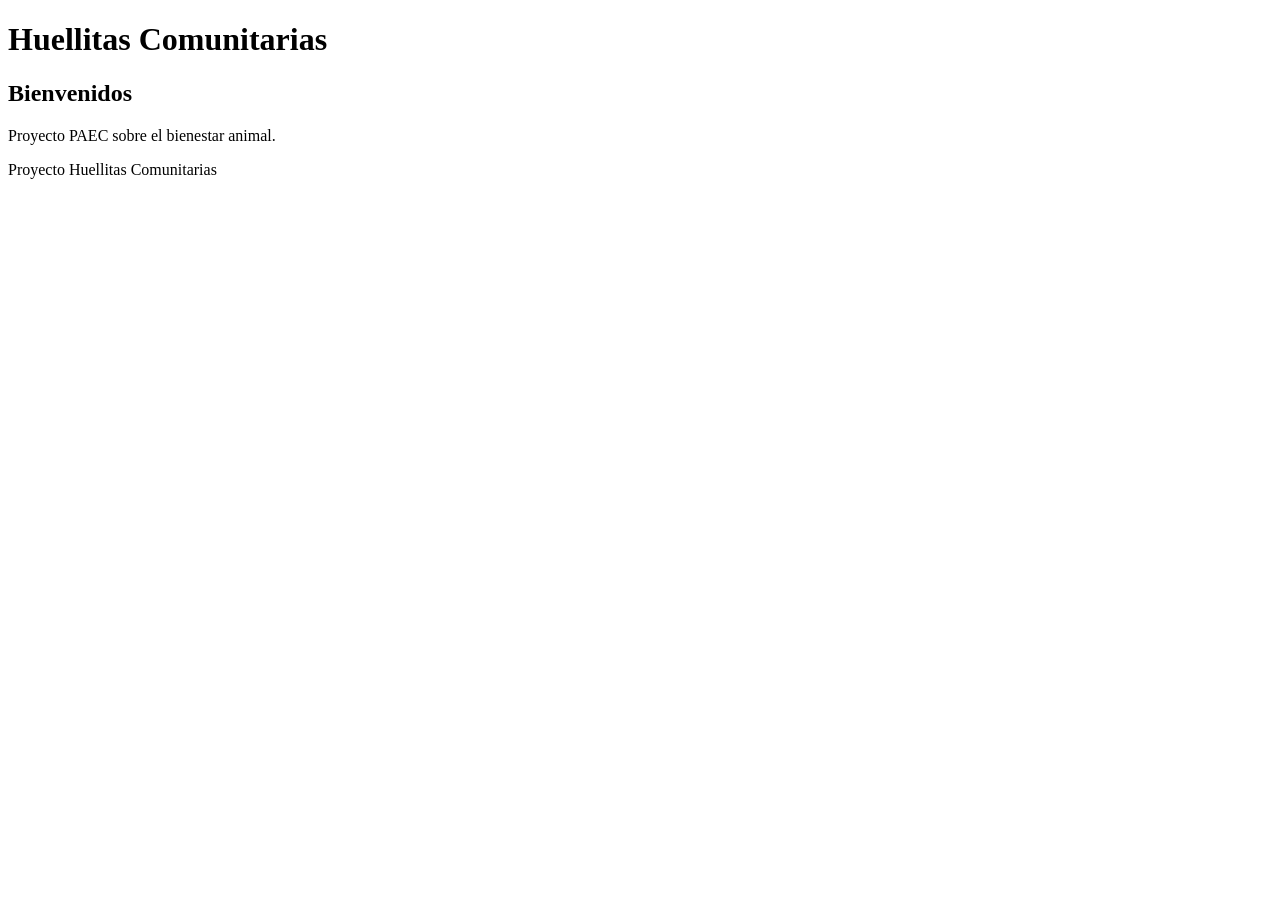
==== index.html @ 197effe9 "Add files via upload Añadí index" ====
<!DOCTYPE html>
<html lang="es">
<head>
    <meta charset="UTF-8">
    <title>Huellitas Comunitarias</title>
</head>
<body>

    <!-- Encabezado del proyecto -->
    <header>
        <h1>Huellitas Comunitarias</h1>
    </header>

    <!-- Contenido principal -->
    <main>
        <section>
            <h2>Bienvenidos</h2>
            <p>Proyecto PAEC sobre el bienestar animal.</p>
        </section>
    </main>

    <!-- Pie de pagina -->
    <footer>
        <p>Proyecto Huellitas Comunitarias</p>
    </footer>

</body>
</html>
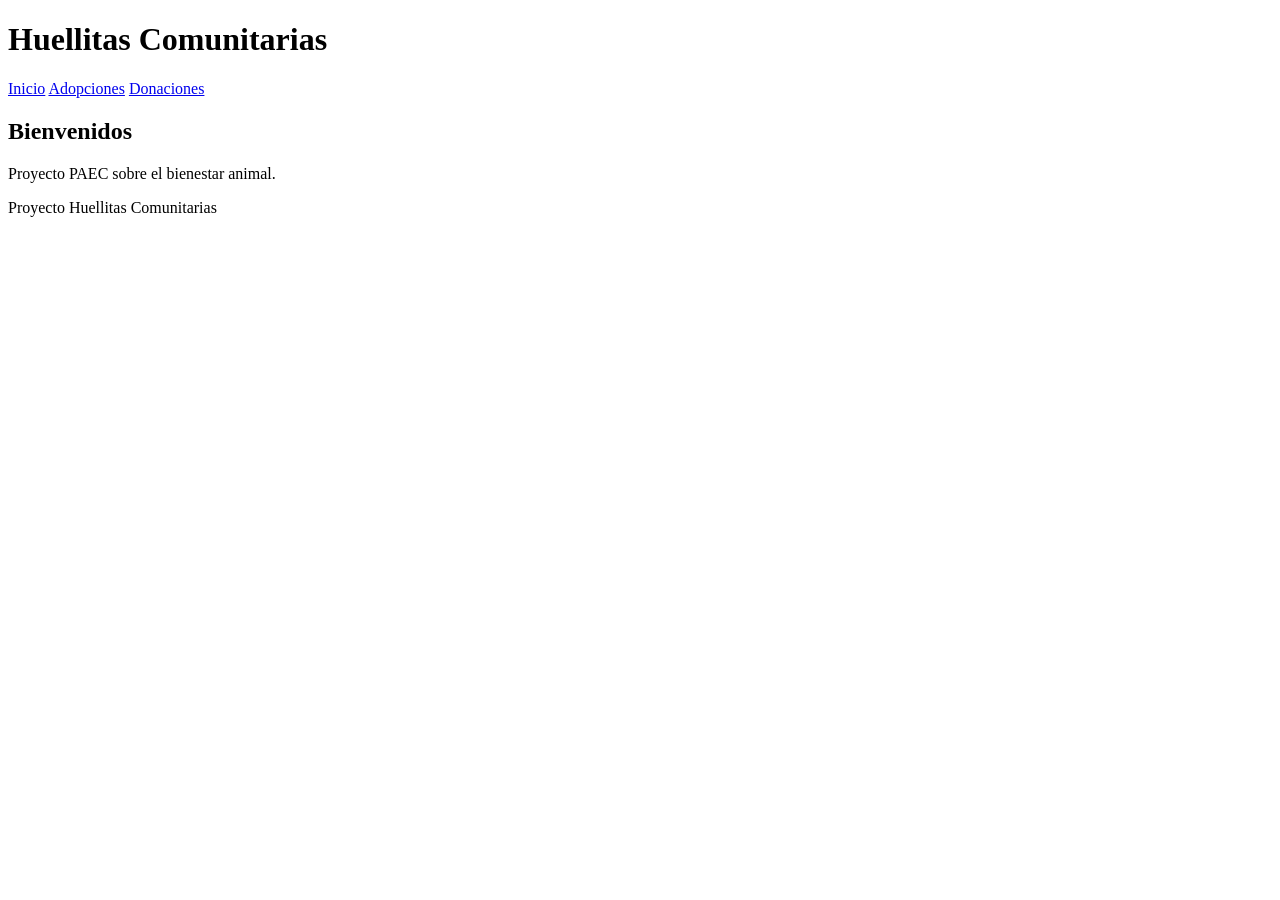
==== commit 61d30f52: "Add navigation bar to index.html agregue encabezado y navegación" ====
--- a/index.html
+++ b/index.html
@@ -11,6 +11,12 @@
     <header>
         <h1>Huellitas Comunitarias</h1>
     </header>
+    
+<nav class="barra-navegacion">
+    <a href="index.html" class="boton-nav activo">Inicio</a>
+    <a href="adopciones.html" class="boton-nav">Adopciones</a>
+    <a href="donaciones.html" class="boton-nav">Donaciones</a>
+</nav>
 
     <!-- Contenido principal -->
     <main>
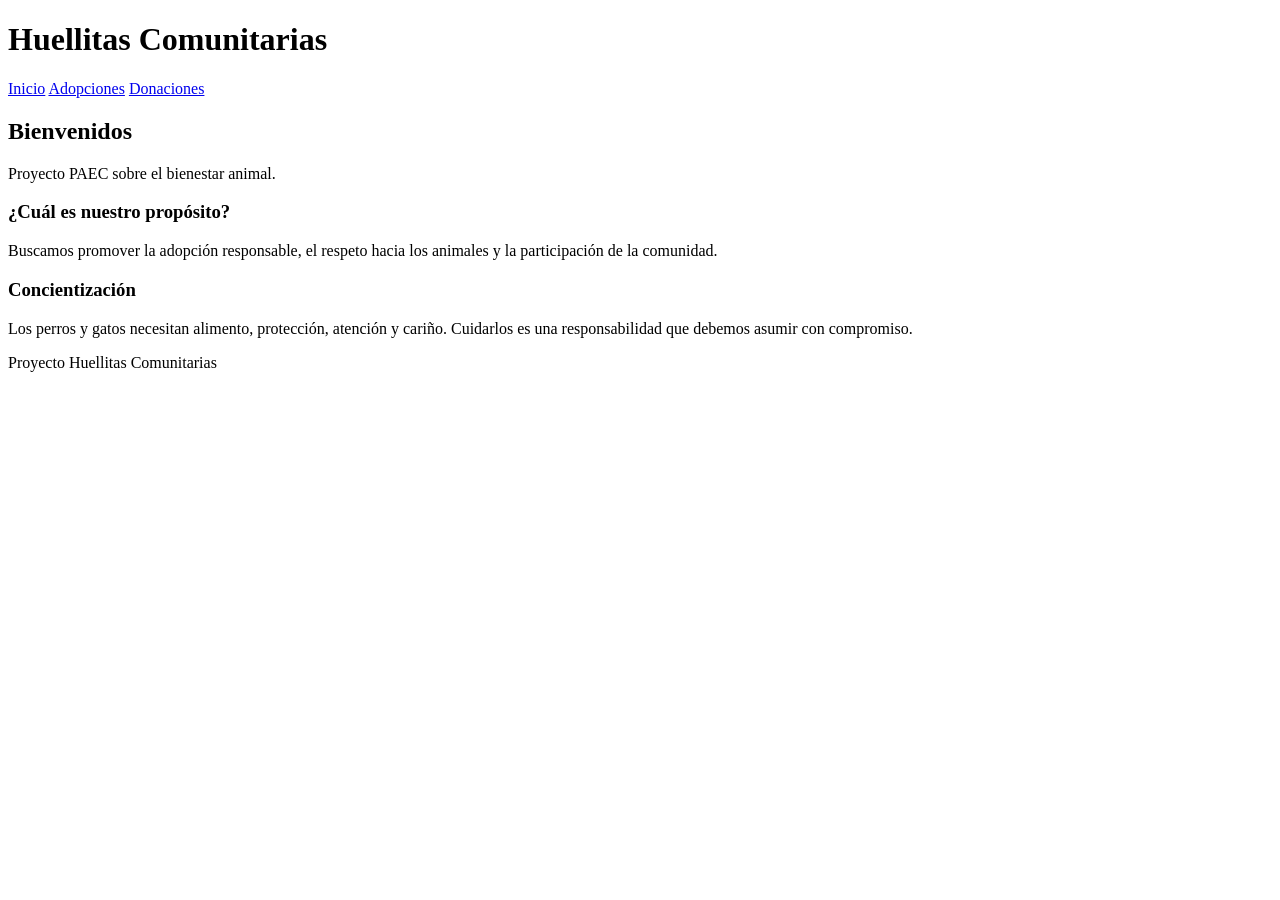
==== commit 5891b4f6: "agregue contenido de bienvenida ." ====
--- a/index.html
+++ b/index.html
@@ -23,6 +23,21 @@
         <section>
             <h2>Bienvenidos</h2>
             <p>Proyecto PAEC sobre el bienestar animal.</p>
+            
+<h3>¿Cuál es nuestro propósito?</h3>
+
+<p>
+    Buscamos promover la adopción responsable, el respeto
+    hacia los animales y la participación de la comunidad.
+</p>
+
+<h3>Concientización</h3>
+
+<p>
+    Los perros y gatos necesitan alimento, protección,
+    atención y cariño. Cuidarlos es una responsabilidad
+    que debemos asumir con compromiso.
+</p>
         </section>
     </main>
 
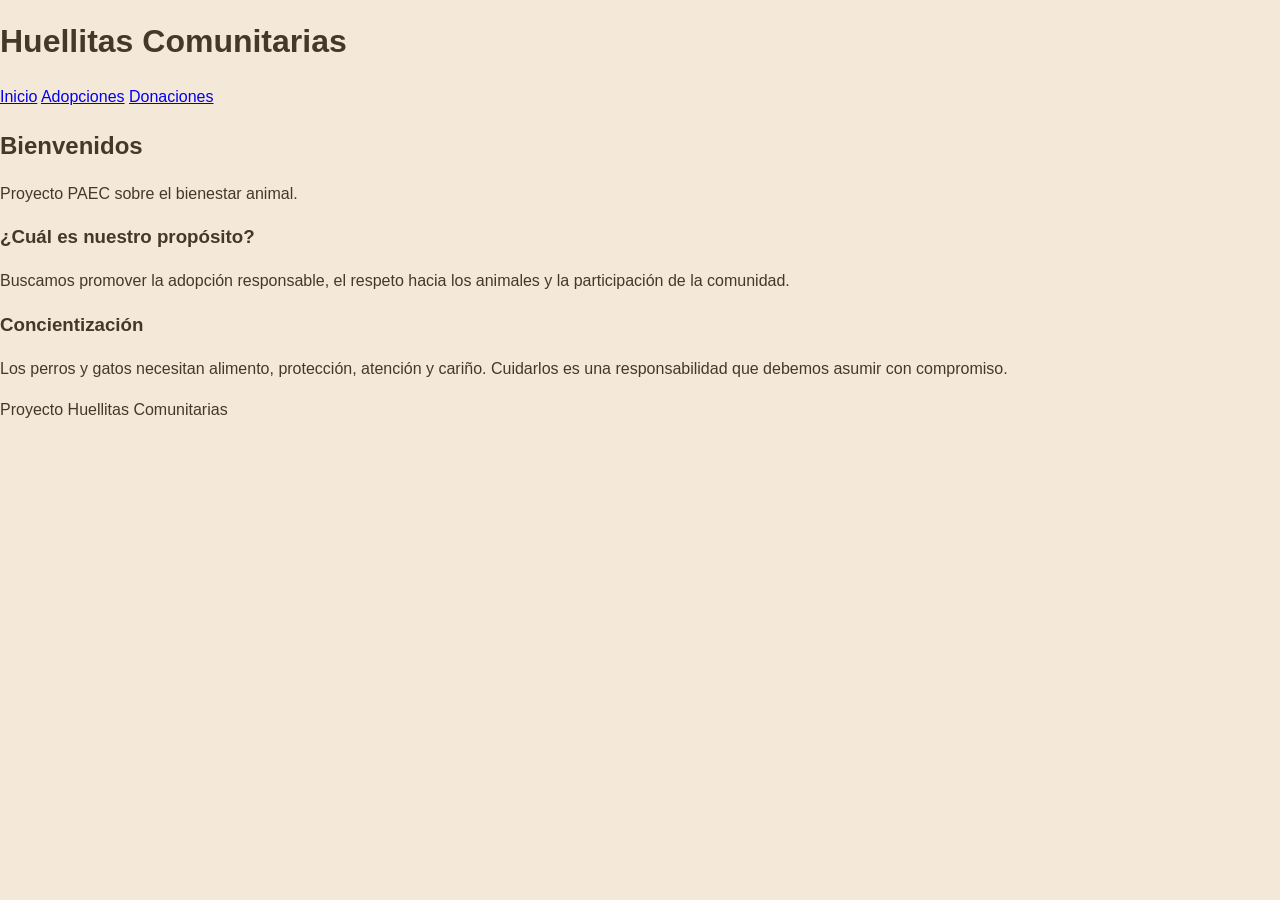
==== commit 3782fda9: "conexión de estilo con archivo principal index" ====
--- a/index.html
+++ b/index.html
@@ -4,6 +4,7 @@
 <head>
     <meta charset="UTF-8">
     <title>Huellitas Comunitarias</title>
+    <link rel="stylesheet" href="estilo.css">
 </head>
 <body>
 
--- a/estilo.css
+++ b/estilo.css
@@ -0,0 +1,20 @@
+
+/* Estilos generales del proyecto */
+body {
+    margin: 0;
+    font-family: Arial, sans-serif;
+    font-size: 16px;
+    line-height: 1.6;
+    background-color: #F4E9D8;
+    color: #44382B;
+}
+
+h1, h2, h3 {
+    line-height: 1.3;
+}
+
+img {
+    max-width: 100%;
+    height: auto;
+    display: block;
+}
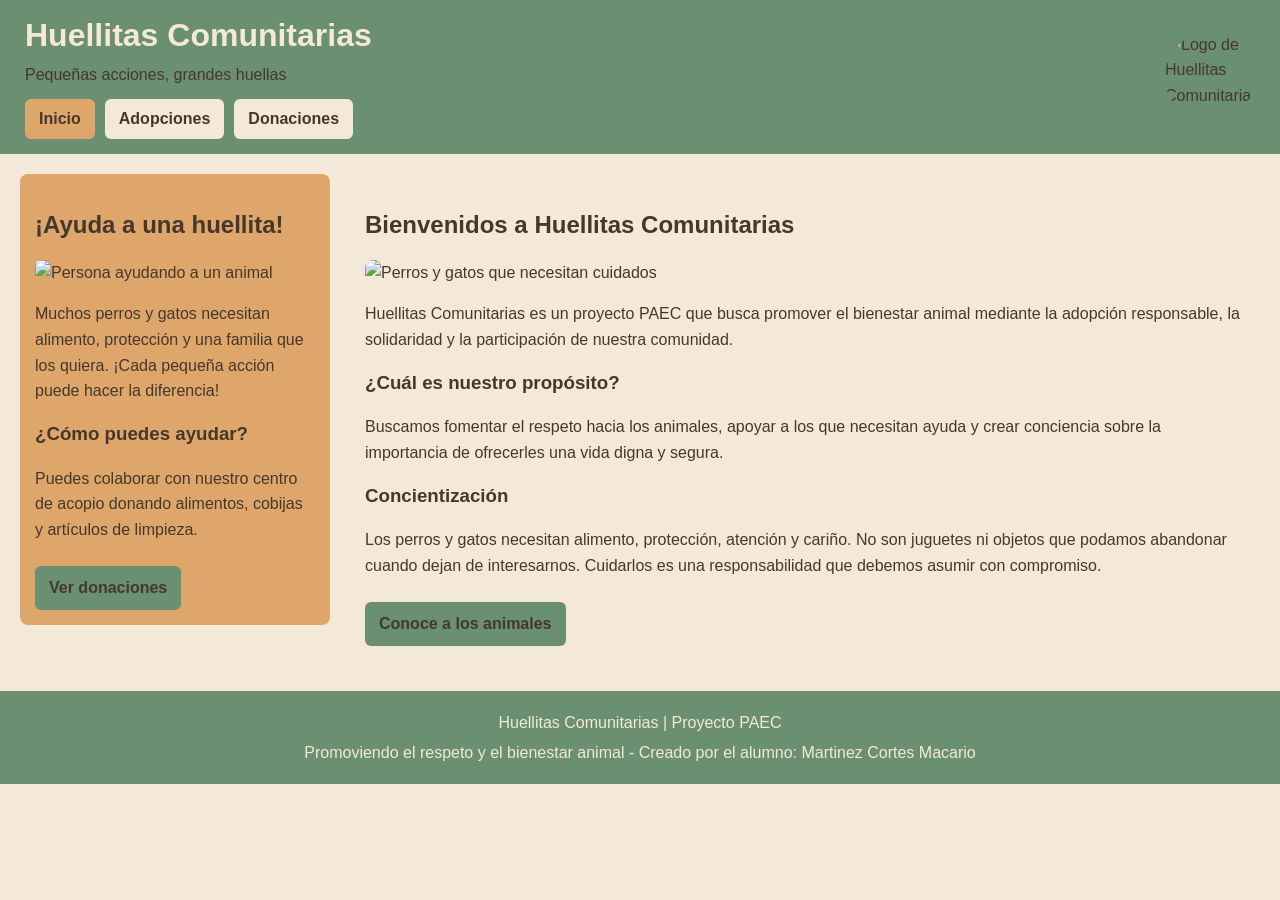
==== commit 146300c2: "Borrar imagenes y agregar archivos faltantes" ====
--- a/index.html
+++ b/index.html
@@ -3,48 +3,110 @@
 <html lang="es">
 <head>
     <meta charset="UTF-8">
-    <title>Huellitas Comunitarias</title>
+    <meta name="viewport" content="width=device-width, initial-scale=1.0">
+    <title>Huellitas Comunitarias | Inicio</title>
+
+    <!-- Conectamos la hoja de estilos de las tres paginas -->
     <link rel="stylesheet" href="estilo.css">
 </head>
 <body>
 
-    <!-- Encabezado del proyecto -->
+    <!-- Encabezado principal del proyecto -->
     <header>
-        <h1>Huellitas Comunitarias</h1>
+        <div class="encabezado-texto">
+            <h1>Huellitas Comunitarias</h1>
+            <p>Pequeñas acciones, grandes huellas</p>
+
+            <!-- Menu de navegacion entre las tres paginas -->
+            <nav class="barra-navegacion">
+                <a href="index.html" class="boton-nav activo">Inicio</a>
+                <a href="adopciones.html" class="boton-nav">Adopciones</a>
+                <a href="donaciones.html" class="boton-nav">Donaciones</a>
+            </nav>
+        </div>
+
+        <!-- Logo del proyecto -->
+        <img src="imágenes/logo.jpg"
+             alt="Logo de Huellitas Comunitarias"
+             class="logo-pequeno">
     </header>
-    
-<nav class="barra-navegacion">
-    <a href="index.html" class="boton-nav activo">Inicio</a>
-    <a href="adopciones.html" class="boton-nav">Adopciones</a>
-    <a href="donaciones.html" class="boton-nav">Donaciones</a>
-</nav>
 
-    <!-- Contenido principal -->
+    <!-- Contenido principal dividido en dos columnas -->
     <main>
+
+        <!-- Publicidad y mensaje de apoyo en el lado izquierdo -->
+        <aside>
+            <h2>¡Ayuda a una huellita!</h2>
+
+            <img src="imágenes/ayuda.jpg"
+                 alt="Persona ayudando a un animal"
+                 class="imagen-lateral">
+
+            <p>
+                Muchos perros y gatos necesitan alimento,
+                protección y una familia que los quiera.
+                ¡Cada pequeña acción puede hacer la diferencia!
+            </p>
+
+            <h3>¿Cómo puedes ayudar?</h3>
+
+            <p>
+                Puedes colaborar con nuestro centro de acopio
+                donando alimentos, cobijas y artículos de limpieza.
+            </p>
+
+            <a href="donaciones.html" class="boton-enlace">
+                Ver donaciones
+            </a>
+        </aside>
+
+        <!-- Articulo principal en el lado derecho -->
         <section>
-            <h2>Bienvenidos</h2>
-            <p>Proyecto PAEC sobre el bienestar animal.</p>
-            
-<h3>¿Cuál es nuestro propósito?</h3>
+            <article>
+                <h2>Bienvenidos a Huellitas Comunitarias</h2>
 
-<p>
-    Buscamos promover la adopción responsable, el respeto
-    hacia los animales y la participación de la comunidad.
-</p>
+                <img src="imágenes/inicio.jpg"
+                     alt="Perros y gatos que necesitan cuidados"
+                     class="imagen-principal">
 
-<h3>Concientización</h3>
+                <p>
+                    Huellitas Comunitarias es un proyecto PAEC
+                    que busca promover el bienestar animal mediante
+                    la adopción responsable, la solidaridad y la
+                    participación de nuestra comunidad.
+                </p>
 
-<p>
-    Los perros y gatos necesitan alimento, protección,
-    atención y cariño. Cuidarlos es una responsabilidad
-    que debemos asumir con compromiso.
-</p>
+                <h3>¿Cuál es nuestro propósito?</h3>
+
+                <p>
+                    Buscamos fomentar el respeto hacia los animales,
+                    apoyar a los que necesitan ayuda y crear
+                    conciencia sobre la importancia de ofrecerles
+                    una vida digna y segura.
+                </p>
+
+                <h3>Concientización</h3>
+
+                <p>
+                    Los perros y gatos necesitan alimento,
+                    protección, atención y cariño. No son juguetes
+                    ni objetos que podamos abandonar cuando dejan
+                    de interesarnos. Cuidarlos es una responsabilidad
+                    que debemos asumir con compromiso.
+                </p>
+
+                <a href="adopciones.html" class="boton-enlace">
+                    Conoce a los animales
+                </a>
+            </article>
         </section>
+
     </main>
 
-    <!-- Pie de pagina -->
+    <!-- Pie de pagina del proyecto -->
     <footer>
-        <p>Proyecto Huellitas Comunitarias</p>
+        <p>Huellitas Comunitarias | Proyecto PAEC</p>
+        <p>Promoviendo el respeto y el bienestar animal  - Creado por el alumno: Martinez Cortes Macario</p>
     </footer>
 
 </body>
--- a/estilo.css
+++ b/estilo.css
@@ -1,5 +1,7 @@
-
-/* Estilos generales del proyecto */
+/* Estilos generales */
+* {
+    box-sizing: border-box;
+}
 body {
     margin: 0;
     font-family: Arial, sans-serif;
@@ -8,13 +10,197 @@
     background-color: #F4E9D8;
     color: #44382B;
 }
-
 h1, h2, h3 {
     line-height: 1.3;
 }
-
 img {
     max-width: 100%;
     height: auto;
     display: block;
 }
+/* Encabezado y logo */
+header {
+    display: flex;
+    justify-content: space-between;
+    align-items: center;
+    gap: 20px;
+    padding: 15px 25px;
+    background-color: #6B8F71;
+}
+.encabezado-texto {
+    flex: 1;
+}
+header h1 {
+    margin: 0;
+    color: #F4E9D8;
+}
+
+header p {
+    margin: 5px 0;
+}
+.logo-pequeno {
+    width: 90px;
+    height: 90px;
+    object-fit: cover;
+    border-radius: 50%;
+}
+/* Menu de navegacion */
+.barra-navegacion {
+    display: flex;
+    flex-wrap: wrap;
+    gap: 10px;
+    margin-top: 12px;
+}
+.barra-navegacion a {
+    padding: 7px 14px;
+    border-radius: 6px;
+    background-color: #F4E9D8;
+    color: #44382B;
+    text-decoration: none;
+    font-weight: bold;
+}
+.barra-navegacion a:hover,
+.barra-navegacion a.activo {
+    background-color: #DFA66B;
+}
+/* Contenido y barra lateral */
+main {
+    display: flex;
+    align-items: flex-start;
+    gap: 20px;
+    padding: 20px;
+}
+aside {
+    width: 25%;
+    flex-shrink: 0;
+    padding: 15px;
+    background-color: #DFA66B;
+    border-radius: 8px;
+}
+section, .seccion-completa {
+    flex: 1;
+    min-width: 0;
+    padding: 15px;
+}
+.barra-lateral h2,
+.aviso h3 {
+    margin-top: 0;
+}
+
+.imagen-lateral {
+    width: 100%;
+    border-radius: 6px;
+}
+
+.imagen-principal {
+    width: 100%;
+    max-height: 300px;
+    object-fit: cover;
+    border-radius: 8px;
+}
+
+/* Botones de contenido */
+.boton-enlace {
+    display: inline-block;
+    padding: 9px 14px;
+    margin-top: 8px;
+    background-color: #6B8F71;
+    color: #44382B;
+    text-decoration: none;
+    border-radius: 6px;
+    font-weight: bold;
+}
+
+.boton-enlace:hover {
+    background-color: #DFA66B;
+}
+
+/* Galeria de adopciones */
+.galeria {
+    display: grid;
+    grid-template-columns: repeat(2, minmax(0, 1fr));
+    gap: 20px;
+    margin-top: 20px;
+}
+
+.ficha-animal, .aviso {
+    padding: 15px;
+    background-color: #DFA66B;
+    border-radius: 8px;
+}
+
+.ficha-animal img {
+    width: 100%;
+    height: 200px;
+    object-fit: cover;
+    border-radius: 6px;
+}
+
+/* Donaciones y tabla */
+.listas-donaciones {
+    padding-left: 25px;
+}
+
+.listas-donaciones li {
+    margin-bottom: 8px;
+}
+
+.tabla-contenedor {
+    width: 100%;
+    overflow-x: auto;
+}
+
+table {
+    width: 100%;
+    border-collapse: collapse;
+}
+
+th, td {
+    padding: 10px;
+    border: 1px solid #6B8F71;
+    text-align: left;
+}
+
+th {
+    background-color: #6B8F71;
+    color: #F4E9D8;
+}
+
+/* Pie de pagina */
+footer {
+    padding: 15px;
+    margin-top: 10px;
+    text-align: center;
+    background-color: #6B8F71;
+    color: #F4E9D8;
+}
+
+footer p {
+    margin: 4px;
+}
+
+/* Adaptacion a celulares */
+@media (max-width: 650px) {
+    header {
+        flex-direction: column;
+        align-items: flex-start;
+    }
+
+    main {
+        flex-direction: column;
+        padding: 12px;
+    }
+
+    aside, section, .seccion-completa {
+        width: 100%;
+    }
+
+    .galeria {
+        grid-template-columns: 1fr;
+    }
+
+    .logo-pequeno {
+        width: 70px;
+        height: 70px;
+    }
+}
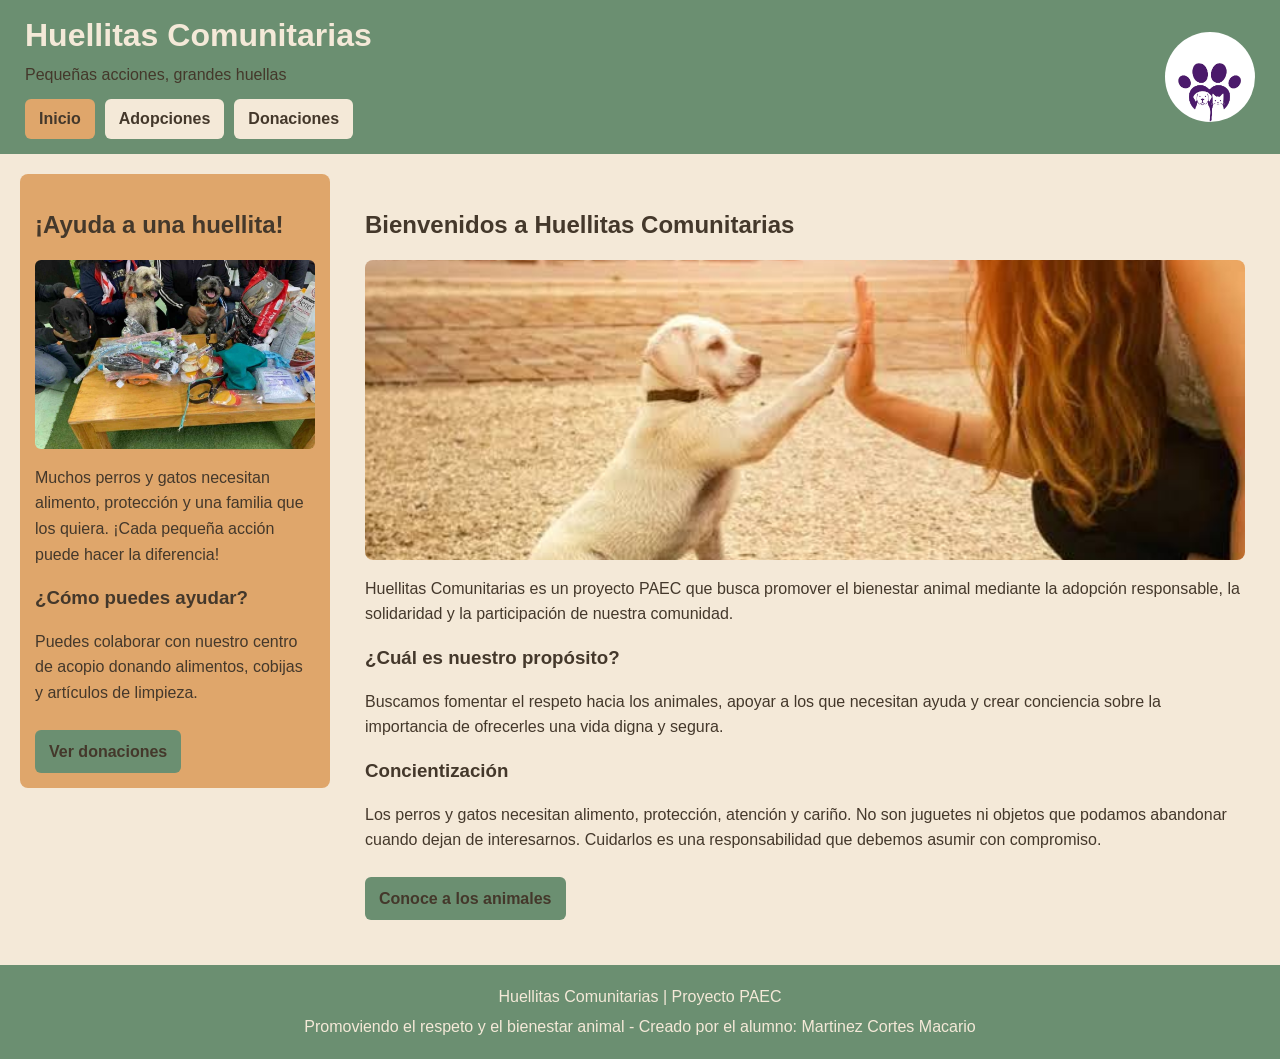
==== commit 2b83117e: "Correccion de la direccion de las imagenes" ====
--- a/index.html
+++ b/index.html
@@ -1,4 +1,3 @@
-
 <!DOCTYPE html>
 <html lang="es">
 <head>
@@ -26,7 +25,7 @@
         </div>
 
         <!-- Logo del proyecto -->
-        <img src="imágenes/logo.jpg"
+        <img src="imagenes/logo.jpg"
              alt="Logo de Huellitas Comunitarias"
              class="logo-pequeno">
     </header>
@@ -38,7 +37,7 @@
         <aside>
             <h2>¡Ayuda a una huellita!</h2>
 
-            <img src="imágenes/ayuda.jpg"
+            <img src="imagenes/ayuda.jpg"
                  alt="Persona ayudando a un animal"
                  class="imagen-lateral">
 
@@ -65,7 +64,7 @@
             <article>
                 <h2>Bienvenidos a Huellitas Comunitarias</h2>
 
-                <img src="imágenes/inicio.jpg"
+                <img src="imagenes/inicio.jpg"
                      alt="Perros y gatos que necesitan cuidados"
                      class="imagen-principal">
 
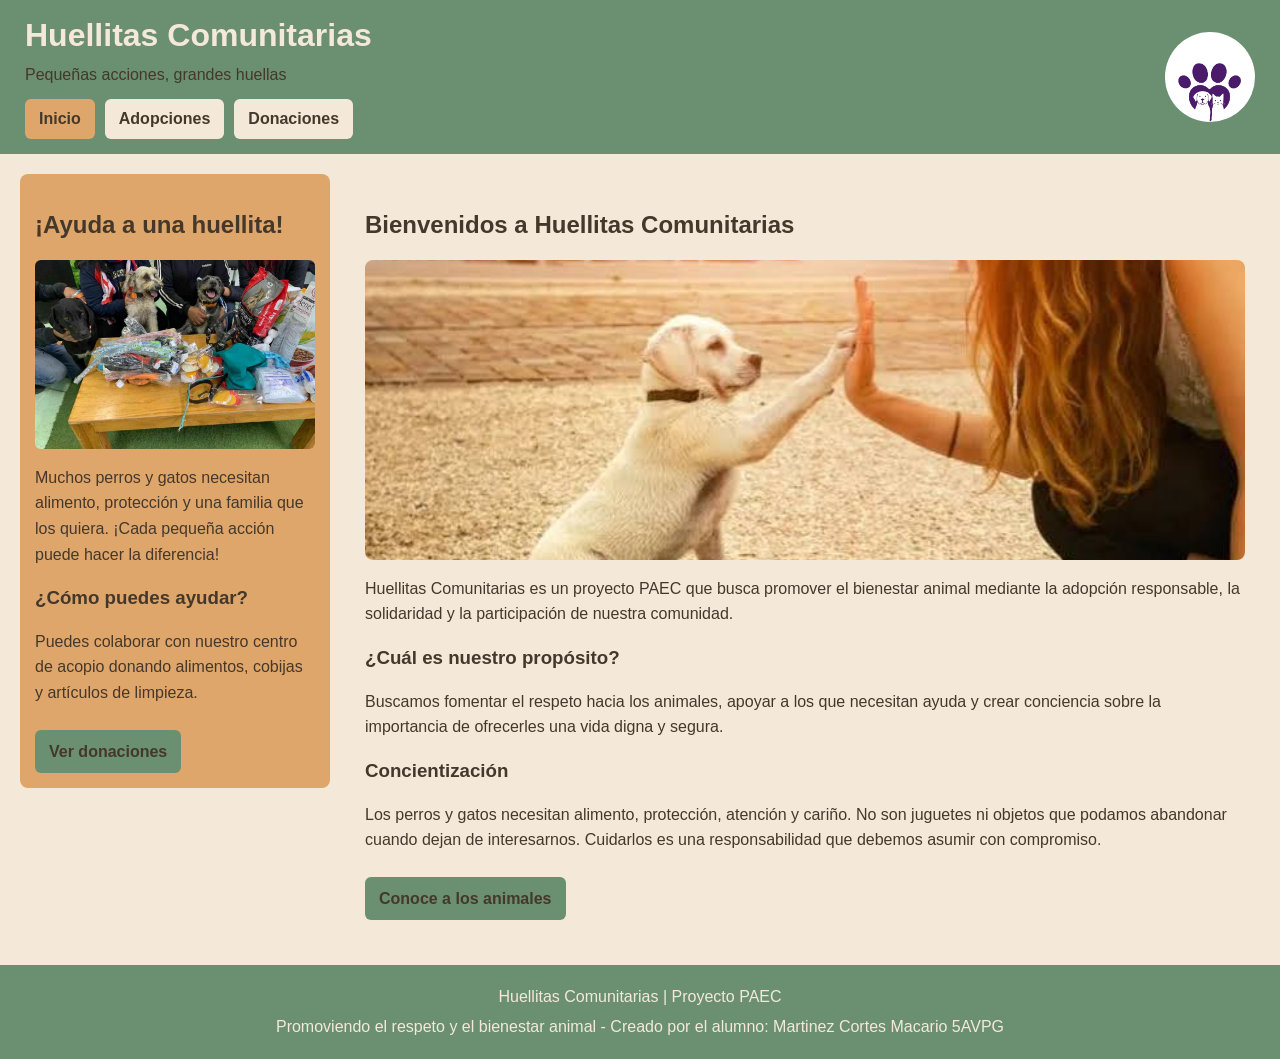
==== commit f8cbae5b: "Correccion de pie de pagina y publicidad de adopcion" ====
--- a/index.html
+++ b/index.html
@@ -105,7 +105,7 @@
     <!-- Pie de pagina del proyecto -->
     <footer>
         <p>Huellitas Comunitarias | Proyecto PAEC</p>
-        <p>Promoviendo el respeto y el bienestar animal  - Creado por el alumno: Martinez Cortes Macario</p>
+        <p>Promoviendo el respeto y el bienestar animal  - Creado por el alumno: Martinez Cortes Macario 5AVPG</p>
     </footer>
 
 </body>
